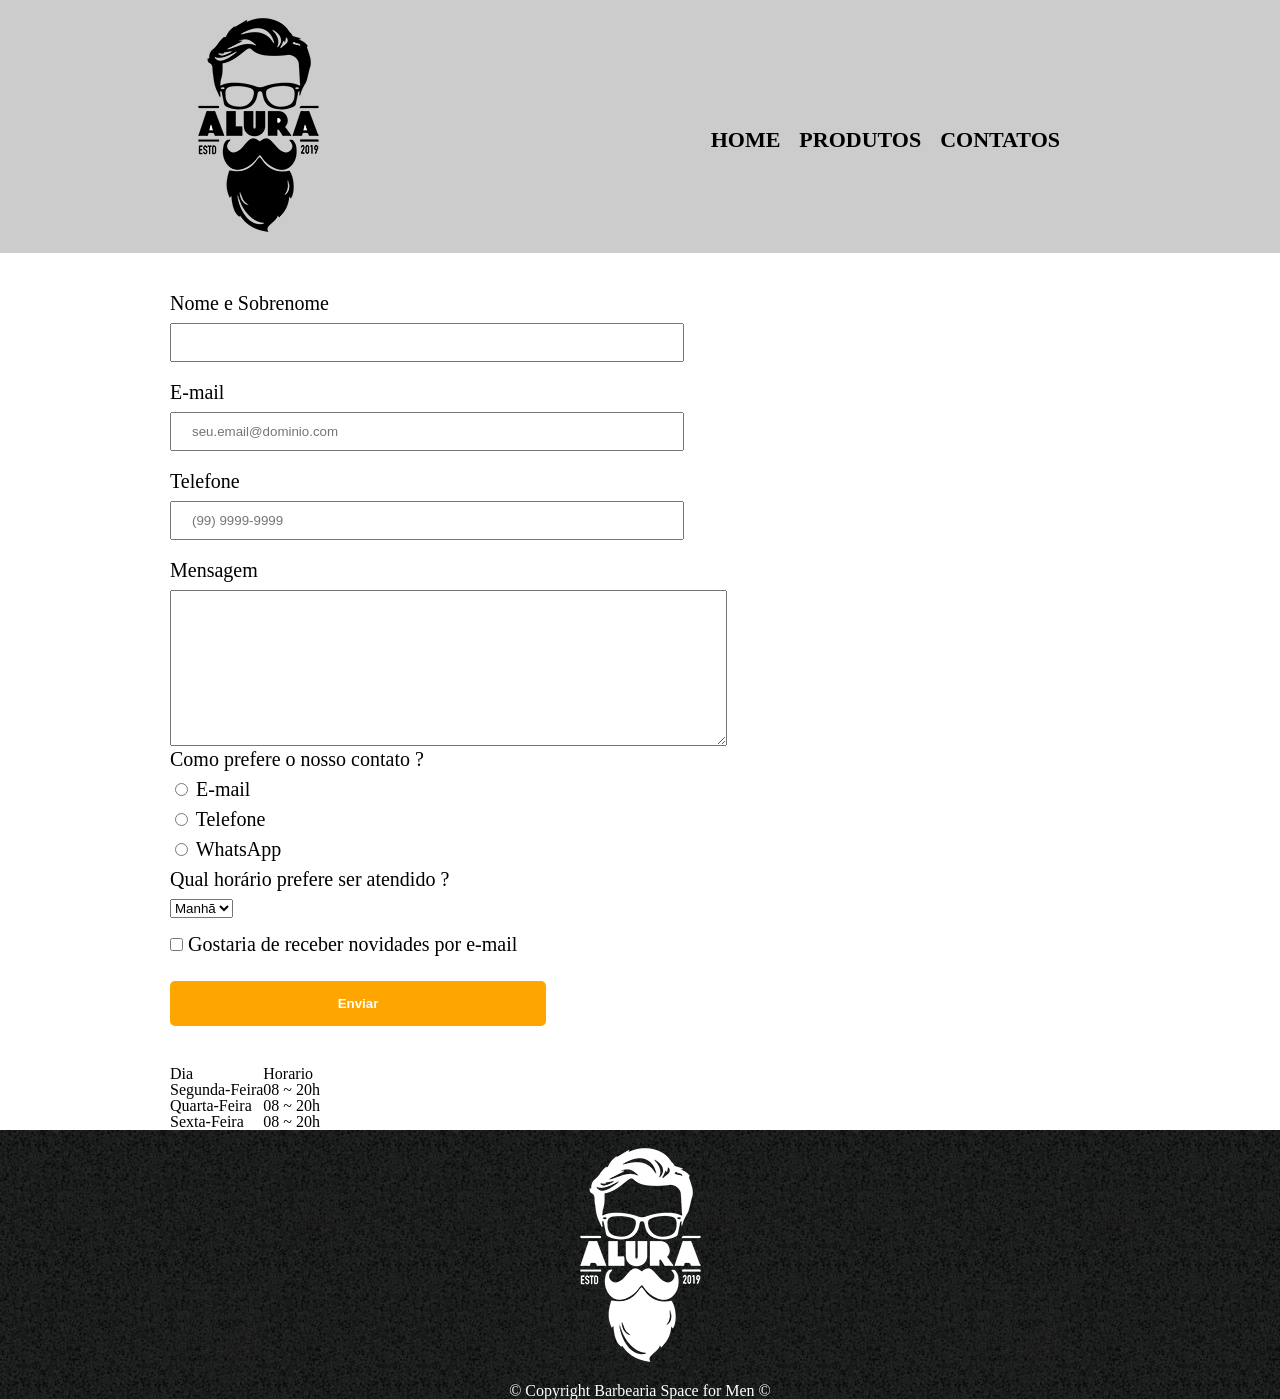
==== contatos.html @ ba3126f1 "atualização dias anteriores" ====
<!DOCTYPE html>
<html lang="pt-br">
<head>
    <meta charset="UTF-8">
    <meta name="viewport" content="width=device-width, initial-scale=1.0">
    <title>Contatos - Barbearia Space for Men</title>
    <link rel="stylesheet" href="reset.css">
    <link rel="stylesheet" href="contatos.css">
</head>
<body>
    

<header>
   <div class="caixa">
            <h1><img src="./img/logo.png" alt="logo"></h1>
            <nav>

                <ul>
                    <li><a href="index.html">Home</a></li>
                    <li><a href="produtos.html">Produtos</a></li>
                    <li><a href="contatos.html">Contatos</a></li>
                </ul>

            </nav>
        </div>
</header>
<main>


<form action="">

    <label for="nome">Nome e Sobrenome</label>
    <input type="text" id="nome"class="inputs-padrao" required >

    <label for="email">E-mail</label>
    <input type="email" id="email" class="inputs-padrao" required placeholder="seu.email@dominio.com">

    <label for="tel">Telefone</label>
    <input type="tel" id="tel"class="inputs-padrao" required placeholder="(99) 9999-9999">

    <label for="mensagem">Mensagem</label>
    <textarea name="mensagem" id="mensagem" cols="67" rows="10"></textarea>
    <legend >Como prefere o nosso contato ?</legend>
     
    <label for="radio-email"><input type="radio" name="contato" id="radio-email"> E-mail</label>
    

    <label for="radio-telefone"><input type="radio" name="contato" id="radio-telefone"> Telefone</label>
    

    <label for="radio-whatsapp"><input type="radio" name="contato" id="radio-whatsapp"> WhatsApp</label>

    <legend>Qual horário prefere ser atendido ?</legend>
    <select name="assunto" id="assunto">
        <option value="manha">Manhã</option>
        <option value="tarde">Tarde</option>
        <option value="noite">Noite</option>
    





    </select>

    <label for="checkbox"><input type="checkbox" name="novidades" id="checkbox" class="checkbox"> Gostaria de receber novidades por e-mail</label>
    


    <input type="submit" value="Enviar" class="enviar">

</form>

<table>
<thead>
<tr>
<td>Dia</td>
<td>Horario</td>
</tr>
</thead>
<tbody>
<tr>
<td>Segunda-Feira</td>
<td>08 ~ 20h</td>
</tr>
</tbody>
<tr>
<td>Quarta-Feira</td>
<td>08 ~ 20h</td>
</tr>
<tr>
<td>Sexta-Feira</td>
<td>08 ~ 20h</td>
</tr>
</table>

</main>
<footer>
       <img src="./img/logo-branco.png" alt="logo branco">
        <p>&#169; Copyright Barbearia Space for Men &#169;</p>
</footer>


</body>
</html>
---- contatos.css ----
header{
    background-color: #cccccc;
    }
    .caixa{ 
        width: 940px;
        margin: 0 auto;
      position: relative;
    }
nav{
    position: absolute;
    top: 129px;
    right: 50px;
   
    }
nav li{
    display: inline;
    margin: 0 0 0 15px;
    }
nav a {
    font-size: 22px;
    font-weight: bold;
    text-transform: uppercase;
    color: #000000;
    text-decoration: none;
    }
    nav a:hover{
        color: #c78c19;
        text-decoration: underline;
    }

    main{
        
        width: 940px;
        margin: 0 auto;
      

    }
form{
    margin: 40px 0;



    }
form label, form legend{
    display: block;
    margin: 0 0 10px 0;
    font-size: 20px;  

   
}

.inputs-padrao{
    display: block;
    margin: 0 0 20px 0;
    padding: 10px 20px;
    width: 50%;

}

.checkbox{
    
    margin:  20px 0;
   
}
.enviar{
  width: 40%;
  padding: 15px 0;
  background-color: orange;  
  color: white; 
  font-weight: bold;
  border: none;
  border-radius: 5px;
  cursor: pointer;
  transition: 1s;
}

.enviar:hover{
background-color: darkorange;
transform: rotate(70deg) scale(1.2) ;


}
    
    

    footer{
    
    background-image: url(./img/bg.jpg);
    text-align: center;
    color:white
}
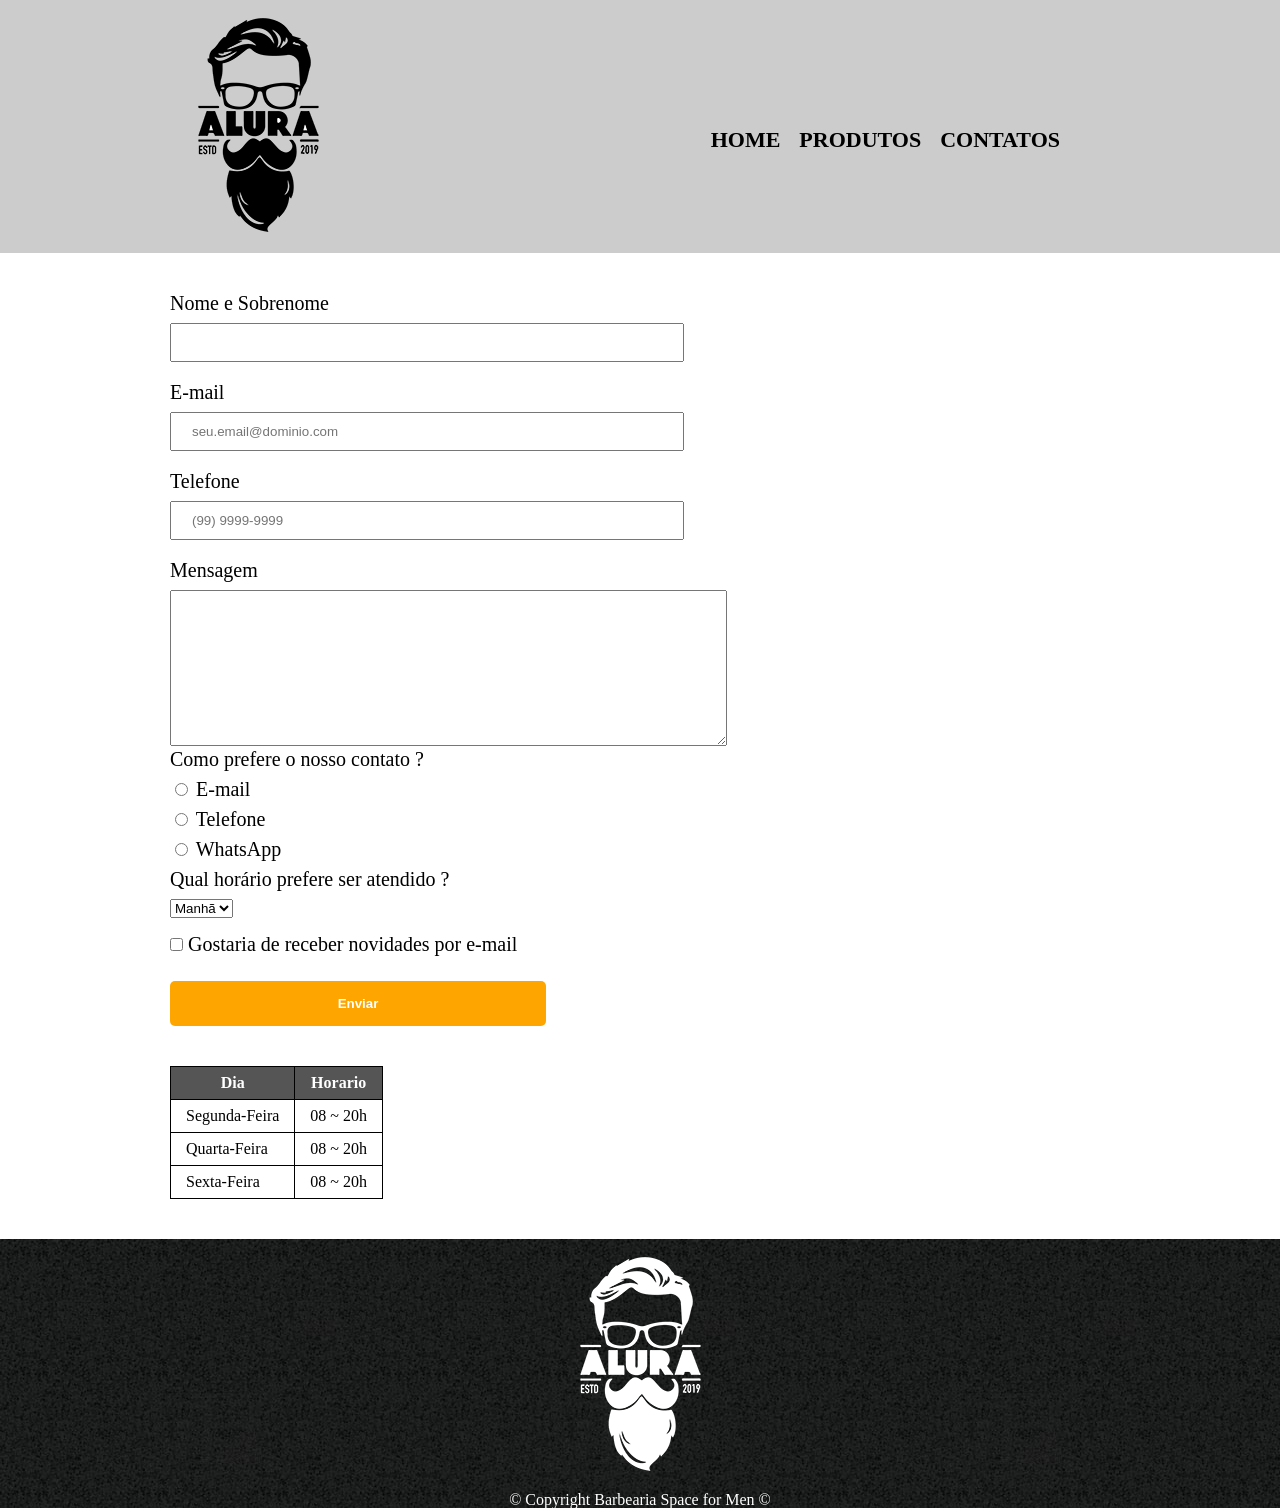
==== commit 06d11c93: "dia 28/09" ====
--- a/contatos.html
+++ b/contatos.html
@@ -74,8 +74,8 @@
 <table>
 <thead>
 <tr>
-<td>Dia</td>
-<td>Horario</td>
+<th>Dia</th>
+<th>Horario</th>
 </tr>
 </thead>
 <tbody>
--- a/contatos.css
+++ b/contatos.css
@@ -81,6 +81,18 @@
 
 }
     
+table{
+    margin: 20px 0 40px;
+}
+thead{
+    background-color: #555555;
+    color: white;
+    font-weight: bold;
+}
+td,th{
+    border: solid 1px black;
+    padding: 8px 15px;
+}
     
 
     footer{
